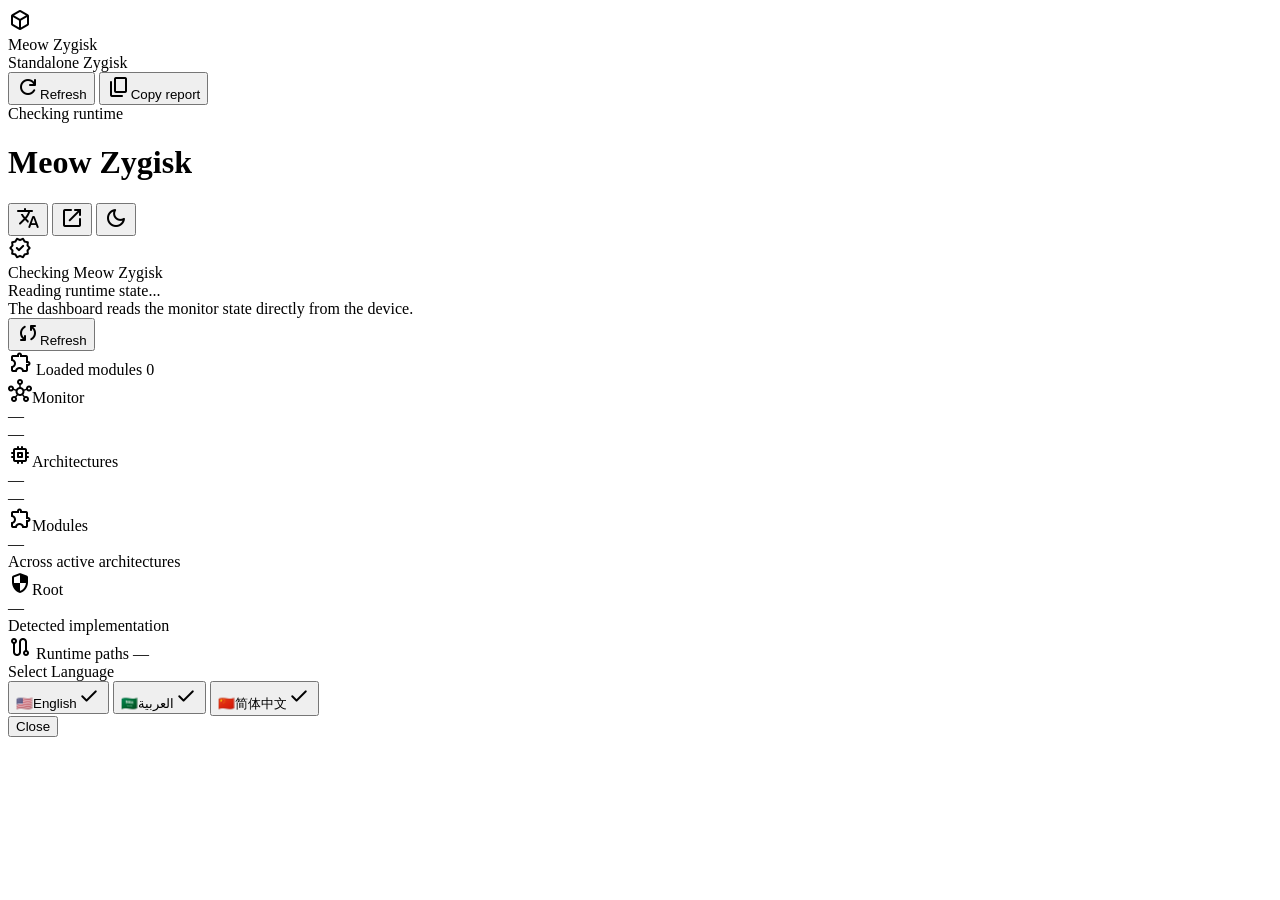
==== webroot/index.html @ f37df2a3 "Refactor index.html for improved structure and meta tags Refactored HTML structure and updated meta " ====
<!doctype html>
<html lang="en" dir="ltr">
<head>
  <meta charset="utf-8">
  <meta name="viewport" content="width=device-width,initial-scale=1,viewport-fit=cover">
  <meta name="theme-color" content="#0a0d14">
  <title>Meow Zygisk</title>
  <link rel="preconnect" href="https://fonts.googleapis.com">
  <link rel="preconnect" href="https://fonts.gstatic.com" crossorigin>
  <link href="https://fonts.googleapis.com/css2?family=Inter:wght@400;500;600;700&family=Material+Symbols+Rounded:opsz,wght,FILL,GRAD@20..48,400,0,0&family=Noto+Sans+SC:wght@400;500;600;700&family=Noto+Sans+Arabic:wght@400;500;600;700&display=swap" rel="stylesheet">
  <link rel="stylesheet" href="style.css">
</head>
<body>
  <div class="app-shell">
    <aside class="sidebar" aria-label="Navigation">
      <div class="brand">
        <div class="brand-mark"><span class="material-symbols-rounded">deployed_code</span></div>
        <div>
          <div class="brand-name">Meow Zygisk</div>
          <div class="brand-sub" id="brand-version">Standalone Zygisk</div>
        </div>
      </div>
      <div class="sidebar-bottom">
        <button class="side-action" id="refresh-btn"><span class="material-symbols-rounded">refresh</span><span data-i18n="refresh">Refresh</span></button>
        <button class="side-action" id="copy-report-btn"><span class="material-symbols-rounded">content_copy</span><span data-i18n="copyReport">Copy report</span></button>
        <div class="sidebar-meta"><span id="sidebar-status">Checking runtime</span></div>
      </div>
    </aside>
    <main class="main">
      <header class="topbar">
        <div><h1 id="page-title">Meow Zygisk</h1></div>
        <div class="top-actions">
          <button class="icon-btn" id="lang-btn" title="Language"><span class="material-symbols-rounded">translate</span></button>
          <button class="icon-btn" id="support-btn" title="Support"><span class="material-symbols-rounded">open_in_new</span></button>
          <button class="icon-btn" id="theme-btn" title="Toggle theme"><span class="material-symbols-rounded">dark_mode</span></button>
        </div>
      </header>
      <div class="hero" id="hero-card">
        <div class="hero-icon"><span class="material-symbols-rounded" id="hero-icon">verified</span></div>
        <div class="hero-copy">
          <div class="hero-label" id="hero-label">Checking Meow Zygisk</div>
          <div class="hero-title" id="hero-title">Reading runtime state...</div>
          <div class="hero-description" id="hero-description">The dashboard reads the monitor state directly from the device.</div>
        </div>
        <button class="hero-refresh" id="hero-refresh"><span class="material-symbols-rounded">sync</span><span data-i18n="refresh">Refresh</span></button>
      </div>
      <div class="section-header">
        <span class="material-symbols-rounded">extension</span>
        <span data-i18n="loadedModules">Loaded modules</span>
        <span id="module-total">0</span>
      </div>
      <section class="panel-card table-card"><div class="module-table" id="module-table"></div></section>
      <div class="metric-grid">
        <article class="metric-card accent-blue">
          <div class="metric-head"><span class="material-symbols-rounded">hub</span><span data-i18n="monitor">Monitor</span></div>
          <div class="metric-value" id="metric-monitor">—</div>
          <div class="metric-note" id="metric-monitor-note">—</div>
        </article>
        <article class="metric-card accent-green">
          <div class="metric-head"><span class="material-symbols-rounded">memory</span><span data-i18n="architectures">Architectures</span></div>
          <div class="metric-value" id="metric-arch">—</div>
          <div class="metric-note" id="metric-arch-note">—</div>
        </article>
        <article class="metric-card accent-purple">
          <div class="metric-head"><span class="material-symbols-rounded">extension</span><span data-i18n="modules">Modules</span></div>
          <div class="metric-value" id="metric-modules">—</div>
          <div class="metric-note" data-i18n="acrossActive">Across active architectures</div>
        </article>
        <article class="metric-card accent-amber">
          <div class="metric-head"><span class="material-symbols-rounded">security</span><span data-i18n="root">Root</span></div>
          <div class="metric-value small" id="metric-root">—</div>
          <div class="metric-note" data-i18n="detectedImpl">Detected implementation</div>
        </article>
      </div>
      <div class="section-header">
        <span class="material-symbols-rounded">route</span>
        <span data-i18n="runtimePaths">Runtime paths</span>
        <span id="runtime-count">—</span>
      </div>
      <div class="arch-grid" id="arch-grid"></div>
    </main>
  </div>
  <div class="lang-picker" id="lang-picker">
    <div class="lang-picker-backdrop"></div>
    <div class="lang-picker-sheet">
      <div class="lang-picker-title" data-i18n="selectLanguage">Select Language</div>
      <div class="lang-options">
        <button class="lang-option" data-lang="en"><span class="lang-flag">🇺🇸</span><span>English</span><span class="lang-check material-symbols-rounded">check</span></button>
        <button class="lang-option" data-lang="ar"><span class="lang-flag">🇸🇦</span><span>العربية</span><span class="lang-check material-symbols-rounded">check</span></button>
        <button class="lang-option" data-lang="zh"><span class="lang-flag">🇨🇳</span><span>简体中文</span><span class="lang-check material-symbols-rounded">check</span></button>
      </div>
      <button class="lang-picker-close" data-i18n="close">Close</button>
    </div>
  </div>
  <div class="toast" id="toast"></div>
  <script type="module" src="script.js"></script>
</body>
</html>
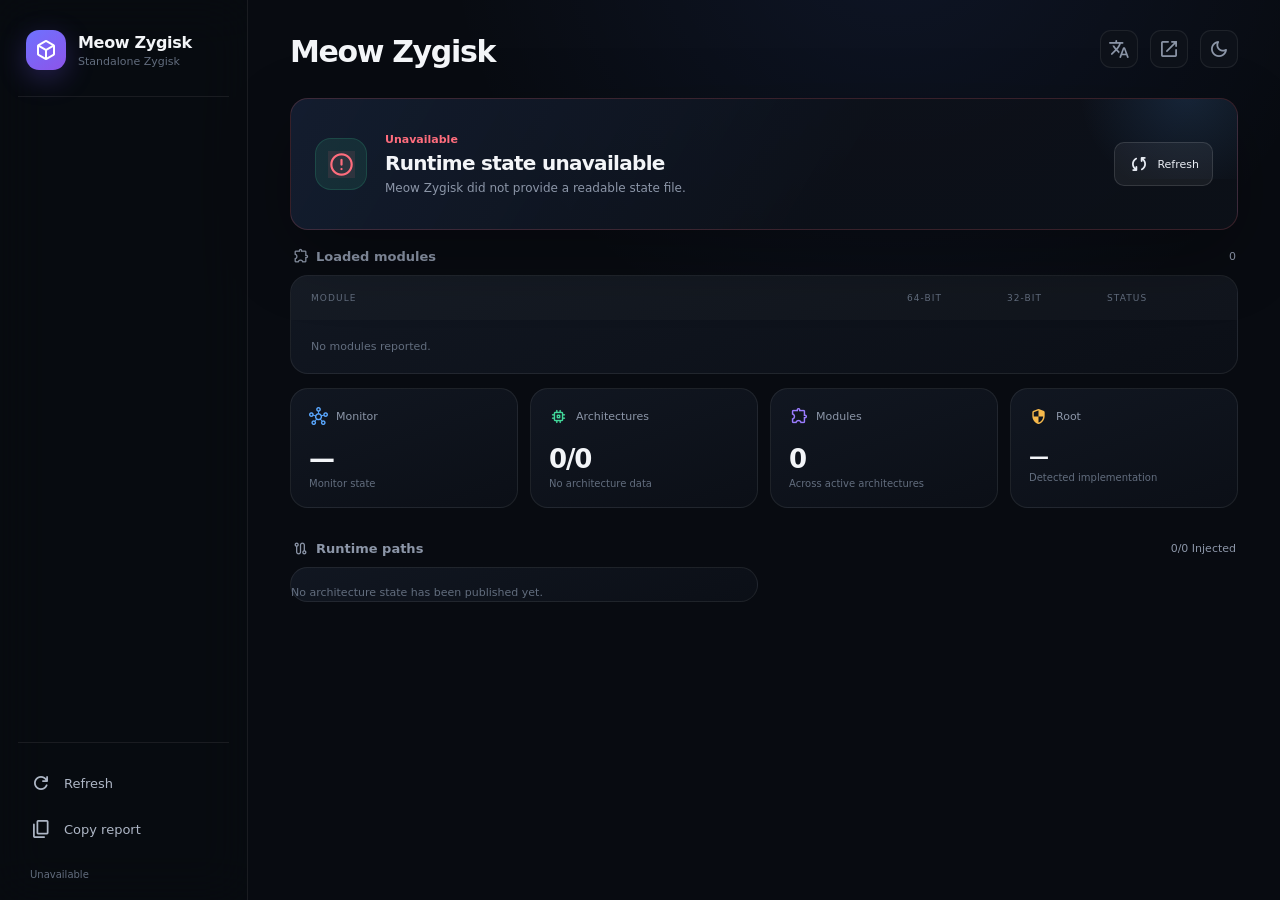
==== commit cbea8bd8: "Add translations" ====
--- a/webroot/index.html
+++ b/webroot/index.html
@@ -88,6 +88,7 @@
         <button class="lang-option" data-lang="en"><span class="lang-flag">🇺🇸</span><span>English</span><span class="lang-check material-symbols-rounded">check</span></button>
         <button class="lang-option" data-lang="ar"><span class="lang-flag">🇸🇦</span><span>العربية</span><span class="lang-check material-symbols-rounded">check</span></button>
         <button class="lang-option" data-lang="zh"><span class="lang-flag">🇨🇳</span><span>简体中文</span><span class="lang-check material-symbols-rounded">check</span></button>
+        <button class="lang-option" data-lang="ru"><span class="lang-flag">🇷🇺</span><span>русский</span><span class="lang-check material-symbols-rounded">check</span></button>
       </div>
       <button class="lang-picker-close" data-i18n="close">Close</button>
     </div>
--- a/webroot/style.css
+++ b/webroot/style.css
@@ -0,0 +1,999 @@
+:root {
+  --bg: #080b11;
+  --surface: #0d1119;
+  --surface-2: #111722;
+  --line: rgba(255,255,255,.075);
+  --line-strong: rgba(255,255,255,.12);
+  --text: #f3f5f8;
+  --text-secondary: #8c96a8;
+  --muted: #8c96a8;
+  --muted-2: #626d7e;
+  --blue: #5aa8ff;
+  --green: #42d99b;
+  --purple: #9b7cff;
+  --amber: #f5b84b;
+  --red: #ff6d7d;
+  --shadow: 0 24px 70px rgba(0,0,0,.28);
+  --radius: 18px;
+}
+
+[data-theme="light"] {
+  --bg: #f0f2f6;
+  --surface: #ffffff;
+  --surface-2: #f5f6fa;
+  --line: rgba(0,0,0,.08);
+  --line-strong: rgba(0,0,0,.14);
+  --text: #1a1d24;
+  --text-secondary: #5a6270;
+  --muted: #5a6270;
+  --muted-2: #8a92a0;
+  --blue: #2563eb;
+  --green: #16a34a;
+  --purple: #7c3aed;
+  --amber: #d97706;
+  --red: #dc2626;
+  --shadow: 0 24px 70px rgba(0,0,0,.1);
+}
+
+* {
+  box-sizing: border-box;
+}
+
+html {
+  min-height: 100%;
+  background: var(--bg);
+}
+
+body {
+  margin: 0;
+  min-height: 100vh;
+  background:
+    radial-gradient(
+      circle at 70% -10%,
+      rgba(79,126,255,.09),
+      transparent 34%
+    ),
+    var(--bg);
+  color: var(--text);
+  font-family:
+    Inter,
+    'Noto Sans SC',
+    'Noto Sans Arabic',
+    system-ui,
+    sans-serif;
+  -webkit-font-smoothing: antialiased;
+}
+
+[data-theme="light"] body {
+  background: var(--bg);
+}
+
+button {
+  font: inherit;
+}
+
+button:focus-visible {
+  outline: 2px solid var(--blue);
+  outline-offset: 2px;
+}
+
+.material-symbols-rounded {
+  font-family: 'Material Symbols Rounded';
+  font-weight: normal;
+  font-style: normal;
+  font-size: 22px;
+  line-height: 1;
+  letter-spacing: normal;
+  text-transform: none;
+  display: inline-block;
+  white-space: nowrap;
+  word-wrap: normal;
+  direction: ltr;
+  -webkit-font-feature-settings: 'liga';
+  -webkit-font-smoothing: antialiased;
+  font-feature-settings: 'liga';
+}
+
+.app-shell {
+  min-height: 100vh;
+}
+
+.sidebar {
+  position: fixed;
+  inset: 0 auto 0 0;
+  width: 248px;
+  padding: 28px 18px 18px;
+  border-right: 1px solid var(--line);
+  background: rgba(8,11,17,.82);
+  backdrop-filter: blur(24px);
+  display: flex;
+  flex-direction: column;
+  z-index: 20;
+  pointer-events: none;
+}
+
+[data-theme="light"] .sidebar {
+  background: rgba(255,255,255,.82);
+}
+
+.brand {
+  display: flex;
+  align-items: center;
+  gap: 12px;
+  padding: 2px 8px 26px;
+  border-bottom: 1px solid var(--line);
+  pointer-events: auto;
+}
+
+.brand-mark {
+  width: 40px;
+  height: 40px;
+  border-radius: 13px;
+  display: grid;
+  place-items: center;
+  background: linear-gradient(145deg,#6e72ff,#8d54e9);
+  box-shadow: 0 8px 28px rgba(116,93,255,.28);
+}
+
+.brand-mark span {
+  font-size: 24px;
+  color: #fff;
+}
+
+.brand-name {
+  font-size: 16px;
+  font-weight: 700;
+  letter-spacing: -.02em;
+}
+
+.brand-sub {
+  color: var(--muted-2);
+  font-size: 11px;
+  margin-top: 3px;
+}
+
+.sidebar-bottom {
+  margin-top: auto;
+  border-top: 1px solid var(--line);
+  padding-top: 16px;
+  pointer-events: auto;
+}
+
+.side-action {
+  border: 0;
+  background: transparent;
+  color: #aeb7c6;
+  display: flex;
+  align-items: center;
+  gap: 12px;
+  min-height: 44px;
+  padding: 0 12px;
+  border-radius: 12px;
+  cursor: pointer;
+  text-align: left;
+  transition: .18s ease;
+  width: 100%;
+  margin: 2px 0;
+}
+
+[dir="rtl"] .side-action {
+  text-align: right;
+  flex-direction: row-reverse;
+}
+
+.side-action span:nth-child(2) {
+  font-size: 13px;
+  font-weight: 500;
+}
+
+.side-action:hover {
+  color: var(--text);
+  background: rgba(255,255,255,.045);
+}
+
+.sidebar-meta {
+  display: flex;
+  align-items: center;
+  gap: 8px;
+  color: var(--muted-2);
+  font-size: 10px;
+  padding: 16px 12px 2px;
+}
+
+.main {
+  min-width: 0;
+  width: calc(100% - 248px);
+  max-width: 1500px;
+  margin-left: 248px;
+  margin-right: 0;
+  padding: 30px 42px 34px;
+}
+
+[dir="rtl"] .main {
+  margin-left: 0;
+  margin-right: 248px;
+}
+
+.topbar {
+  display: flex;
+  align-items: flex-end;
+  justify-content: space-between;
+  margin-bottom: 30px;
+  position: relative;
+  z-index: 21;
+}
+
+h1 {
+  margin: 0;
+  font-size: 30px;
+  letter-spacing: -.045em;
+  line-height: 1.1;
+}
+
+.top-actions {
+  display: flex;
+  align-items: center;
+  gap: 12px;
+  flex: 0 0 auto;
+  position: relative;
+  z-index: 22;
+}
+
+.icon-btn {
+  border: 1px solid var(--line);
+  color: var(--muted);
+  background: var(--surface);
+  display: grid;
+  place-items: center;
+  cursor: pointer;
+  width: 38px;
+  height: 38px;
+  border-radius: 11px;
+  position: relative;
+  z-index: 23;
+}
+
+.icon-btn:hover {
+  color: var(--text);
+  border-color: var(--line-strong);
+  background: var(--surface-2);
+}
+
+.hero {
+  min-height: 132px;
+  padding: 24px;
+  border: 1px solid rgba(90,168,255,.18);
+  border-radius: var(--radius);
+  background:
+    linear-gradient(
+      120deg,
+      rgba(33,51,83,.46),
+      rgba(13,17,25,.82) 58%
+    );
+  box-shadow: var(--shadow);
+  display: flex;
+  align-items: center;
+  gap: 18px;
+  position: relative;
+  overflow: hidden;
+}
+
+[data-theme="light"] .hero {
+  background:
+    linear-gradient(
+      120deg,
+      rgba(219,234,254,.7),
+      rgba(255,255,255,.9) 58%
+    );
+  border-color: rgba(37,99,235,.18);
+}
+
+.hero:after {
+  content: "";
+  position: absolute;
+  width: 280px;
+  height: 180px;
+  right: -90px;
+  top: -100px;
+  background:
+    radial-gradient(
+      circle,
+      rgba(90,168,255,.14),
+      transparent 65%
+    );
+  pointer-events: none;
+}
+
+[dir="rtl"] .hero:after {
+  right: auto;
+  left: -90px;
+}
+
+.hero-icon {
+  width: 52px;
+  height: 52px;
+  flex: 0 0 52px;
+  border-radius: 16px;
+  display: grid;
+  place-items: center;
+  background: rgba(66,217,155,.1);
+  color: var(--green);
+  border: 1px solid rgba(66,217,155,.16);
+}
+
+.hero-icon .material-symbols-rounded {
+  font-size: 27px;
+}
+
+.hero-copy {
+  min-width: 0;
+  position: relative;
+  z-index: 1;
+}
+
+.hero-label {
+  color: var(--green);
+  font-size: 11px;
+  font-weight: 700;
+  margin-bottom: 5px;
+}
+
+.hero-title {
+  font-size: 20px;
+  font-weight: 600;
+  letter-spacing: -.035em;
+}
+
+.hero-description {
+  color: var(--muted);
+  font-size: 12px;
+  margin-top: 6px;
+}
+
+.hero-refresh {
+  margin-left: auto;
+  flex: 0 0 auto;
+  position: relative;
+  z-index: 1;
+  border: 1px solid var(--line-strong);
+  background: rgba(255,255,255,.055);
+  color: #e9edf4;
+  border-radius: 10px;
+  padding: 10px 13px;
+  display: flex;
+  align-items: center;
+  gap: 7px;
+  cursor: pointer;
+  font-size: 11px;
+}
+
+[dir="rtl"] .hero-refresh {
+  margin-left: 0;
+  margin-right: auto;
+}
+
+[data-theme="light"] .hero-refresh {
+  color: var(--text);
+}
+
+.hero-refresh:hover {
+  background: rgba(255,255,255,.09);
+}
+
+.section-header {
+  display: flex;
+  align-items: center;
+  gap: 7px;
+  margin: 18px 0 10px;
+  padding: 0 2px;
+  color: var(--text-secondary);
+  font-size: 13px;
+  font-weight: 600;
+}
+
+.section-header > span:first-child {
+  font-size: 17px;
+}
+
+.section-header > span:last-child {
+  margin-left: auto;
+  font-size: 11px;
+  font-weight: 500;
+}
+
+[dir="rtl"] .section-header > span:last-child {
+  margin-left: 0;
+  margin-right: auto;
+}
+
+.metric-grid {
+  display: grid;
+  grid-template-columns: repeat(4,minmax(0,1fr));
+  gap: 12px;
+  margin: 14px 0 32px;
+}
+
+.metric-card,
+.arch-card,
+.panel-card {
+  border: 1px solid var(--line);
+  background:
+    linear-gradient(
+      160deg,
+      rgba(18,24,34,.94),
+      rgba(12,16,23,.94)
+    );
+  border-radius: var(--radius);
+}
+
+[data-theme="light"] .metric-card,
+[data-theme="light"] .arch-card,
+[data-theme="light"] .panel-card {
+  background: var(--surface);
+}
+
+.metric-card {
+  padding: 18px;
+  position: relative;
+  overflow: hidden;
+}
+
+.metric-head {
+  display: flex;
+  align-items: center;
+  gap: 8px;
+  color: var(--muted);
+  font-size: 11px;
+}
+
+.metric-head .material-symbols-rounded {
+  color: var(--accent);
+  font-size: 19px;
+}
+
+.metric-value {
+  margin-top: 18px;
+  font-size: 26px;
+  font-weight: 600;
+  letter-spacing: -.045em;
+}
+
+.metric-value.small {
+  font-size: 20px;
+}
+
+.metric-note {
+  margin-top: 4px;
+  color: var(--muted-2);
+  font-size: 10px;
+  white-space: nowrap;
+  overflow: hidden;
+  text-overflow: ellipsis;
+}
+
+.accent-blue {
+  --accent: var(--blue);
+}
+
+.accent-green {
+  --accent: var(--green);
+}
+
+.accent-purple {
+  --accent: var(--purple);
+}
+
+.accent-amber {
+  --accent: var(--amber);
+}
+
+.arch-grid {
+  display: grid;
+  grid-template-columns: repeat(2,minmax(0,1fr));
+  gap: 12px;
+}
+
+.arch-card {
+  padding: 20px;
+}
+
+.arch-head {
+  display: flex;
+  align-items: center;
+  gap: 11px;
+  padding-bottom: 15px;
+  border-bottom: 1px solid var(--line);
+}
+
+.arch-icon {
+  width: 34px;
+  height: 34px;
+  border-radius: 10px;
+  display: grid;
+  place-items: center;
+  background: rgba(90,168,255,.09);
+  color: var(--blue);
+}
+
+.arch-title {
+  font-size: 14px;
+  font-weight: 600;
+}
+
+.arch-sub {
+  color: var(--muted-2);
+  font-size: 10px;
+  margin-top: 3px;
+}
+
+.arch-state {
+  margin-left: auto;
+  display: flex;
+  align-items: center;
+  gap: 6px;
+  color: var(--green);
+  font-size: 10px;
+  font-weight: 600;
+}
+
+[dir="rtl"] .arch-state {
+  margin-left: 0;
+  margin-right: auto;
+}
+
+.arch-state.warning {
+  color: var(--amber);
+}
+
+.arch-state.error {
+  color: var(--red);
+}
+
+.arch-stats {
+  display: grid;
+  grid-template-columns: repeat(3,1fr);
+  margin-top: 18px;
+}
+
+.arch-stat {
+  padding: 0 12px;
+  border-right: 1px solid var(--line);
+  text-align: center;
+}
+
+[dir="rtl"] .arch-stat {
+  border-right: 0;
+  border-left: 1px solid var(--line);
+}
+
+.arch-stat:first-child {
+  padding-left: 0;
+}
+
+[dir="rtl"] .arch-stat:first-child {
+  padding-left: 12px;
+  padding-right: 0;
+}
+
+.arch-stat:last-child {
+  border-right: 0;
+  padding-right: 0;
+}
+
+[dir="rtl"] .arch-stat:last-child {
+  border-left: 0;
+  padding-right: 12px;
+  padding-left: 0;
+}
+
+.arch-stat-value {
+  font-size: 17px;
+  font-weight: 600;
+}
+
+.arch-stat-label {
+  color: var(--muted-2);
+  font-size: 9px;
+  margin-top: 4px;
+}
+
+.progress {
+  height: 4px;
+  border-radius: 99px;
+  background: #1b2230;
+  overflow: hidden;
+  margin-top: 20px;
+}
+
+[data-theme="light"] .progress {
+  background: #e2e8f0;
+}
+
+.progress > i {
+  display: block;
+  height: 100%;
+  width: 0;
+  border-radius: inherit;
+  background: var(--green);
+  transition: width .3s ease;
+}
+
+.arch-foot {
+  display: flex;
+  justify-content: space-between;
+  gap: 12px;
+  margin-top: 11px;
+  color: var(--muted-2);
+  font-size: 9px;
+}
+
+.table-card {
+  padding: 0;
+  overflow: hidden;
+}
+
+.module-table {
+  width: 100%;
+}
+
+.table-row {
+  display: grid;
+  grid-template-columns:
+    minmax(220px,1.5fr)
+    100px
+    100px
+    110px;
+  align-items: center;
+  min-height: 64px;
+  padding: 0 20px;
+  border-top: 1px solid var(--line);
+}
+
+.table-row:first-child {
+  border-top: 0;
+}
+
+.table-head {
+  min-height: 44px;
+  color: var(--muted-2);
+  font-size: 9px;
+  text-transform: uppercase;
+  letter-spacing: .12em;
+  background: rgba(255,255,255,.02);
+}
+
+.table-module {
+  display: flex;
+  align-items: center;
+  gap: 10px;
+  min-width: 0;
+}
+
+[dir="rtl"] .table-module {
+  flex-direction: row-reverse;
+}
+
+.table-module strong {
+  font-size: 11px;
+  white-space: nowrap;
+  overflow: hidden;
+  text-overflow: ellipsis;
+}
+
+.table-module small {
+  display: block;
+  color: var(--muted-2);
+  font-size: 9px;
+  margin-top: 3px;
+}
+
+.pill {
+  display: inline-flex;
+  align-items: center;
+  gap: 5px;
+  width: max-content;
+  border-radius: 999px;
+  padding: 5px 8px;
+  font-size: 9px;
+  border: 1px solid var(--line);
+  color: var(--muted);
+}
+
+[dir="rtl"] .pill {
+  flex-direction: row-reverse;
+}
+
+.pill.ok {
+  color: var(--green);
+  background: rgba(66,217,155,.06);
+  border-color: rgba(66,217,155,.12);
+}
+
+.empty {
+  color: var(--muted-2);
+  font-size: 11px;
+  padding: 18px 0 2px;
+}
+
+.lang-picker {
+  position: fixed;
+  inset: 0;
+  z-index: 100;
+  display: none;
+  align-items: flex-end;
+  justify-content: center;
+}
+
+.lang-picker.show {
+  display: flex;
+}
+
+.lang-picker-backdrop {
+  position: absolute;
+  inset: 0;
+  background: rgba(0,0,0,.5);
+  backdrop-filter: blur(4px);
+}
+
+.lang-picker-sheet {
+  position: relative;
+  background: var(--surface);
+  border: 1px solid var(--line);
+  border-radius: 20px 20px 0 0;
+  width: 100%;
+  max-width: 420px;
+  padding: 20px 0 24px;
+  animation: slideUp .25s ease;
+}
+
+.lang-picker-title {
+  text-align: center;
+  font-size: 16px;
+  font-weight: 600;
+  padding: 0 20px 16px;
+  border-bottom: 1px solid var(--line);
+}
+
+.lang-options {
+  padding: 8px 16px;
+}
+
+.lang-option {
+  width: 100%;
+  display: flex;
+  align-items: center;
+  gap: 12px;
+  padding: 14px 16px;
+  border: 0;
+  background: transparent;
+  color: var(--text);
+  border-radius: 12px;
+  cursor: pointer;
+  font-size: 14px;
+  transition: .15s;
+}
+
+[dir="rtl"] .lang-option {
+  flex-direction: row-reverse;
+  text-align: right;
+}
+
+.lang-option:hover {
+  background: var(--surface-2);
+}
+
+.lang-option.active {
+  background: rgba(90,168,255,.1);
+}
+
+.lang-flag {
+  font-size: 20px;
+}
+
+.lang-check {
+  margin-left: auto;
+  opacity: 0;
+  color: var(--blue);
+  font-size: 18px;
+}
+
+[dir="rtl"] .lang-check {
+  margin-left: 0;
+  margin-right: auto;
+}
+
+.lang-option.active .lang-check {
+  opacity: 1;
+}
+
+.lang-picker-close {
+  width: calc(100% - 32px);
+  margin: 8px 16px 0;
+  padding: 14px;
+  border: 1px solid var(--line);
+  background: var(--surface-2);
+  color: var(--text);
+  border-radius: 12px;
+  font-size: 14px;
+  font-weight: 500;
+  cursor: pointer;
+}
+
+.lang-picker-close:hover {
+  background: var(--line);
+}
+
+.toast {
+  position: fixed;
+  left: 50%;
+  bottom: 24px;
+  transform: translate(-50%,20px);
+  opacity: 0;
+  pointer-events: none;
+  background: #151b25;
+  border: 1px solid var(--line-strong);
+  color: #e9edf4;
+  padding: 10px 14px;
+  border-radius: 10px;
+  font-size: 11px;
+  box-shadow: var(--shadow);
+  transition: .2s ease;
+  z-index: 50;
+}
+
+[dir="rtl"] .toast {
+  left: auto;
+  right: 50%;
+  transform: translate(50%,20px);
+}
+
+[dir="rtl"] .toast.show {
+  transform: translate(50%,0);
+}
+
+[data-theme="light"] .toast {
+  background: #fff;
+  color: var(--text);
+}
+
+.toast.show {
+  opacity: 1;
+  transform: translate(-50%,0);
+}
+
+@keyframes slideUp {
+  from {
+    transform: translateY(100%);
+  }
+
+  to {
+    transform: translateY(0);
+  }
+}
+
+@media (max-width:1050px) {
+  .main {
+    width: calc(100% - 248px);
+    margin-left: 248px;
+    margin-right: 0;
+    padding: 26px 28px 32px;
+  }
+
+  [dir="rtl"] .main {
+    margin-left: 0;
+    margin-right: 248px;
+  }
+
+  .metric-grid {
+    grid-template-columns: repeat(2,1fr);
+  }
+
+  .arch-grid {
+    grid-template-columns: 1fr;
+  }
+}
+
+@media (max-width:760px) {
+  .app-shell {
+    display: block;
+  }
+
+  .sidebar {
+    position: fixed;
+    inset: auto 0 0;
+    width: 100%;
+    height: 66px;
+    padding: 7px 8px calc(7px + env(safe-area-inset-bottom));
+    border-right: 0;
+    border-top: 1px solid var(--line);
+    flex-direction: row;
+    background: rgba(8,11,17,.92);
+  }
+
+  [dir="rtl"] .sidebar {
+    border-right: 0;
+    border-left: 0;
+    border-top: 1px solid var(--line);
+  }
+
+  [data-theme="light"] .sidebar {
+    background: rgba(255,255,255,.92);
+  }
+
+  .brand,
+  .sidebar-bottom .side-action,
+  .sidebar-meta {
+    display: none;
+  }
+
+  .main {
+    width: 100%;
+    margin-left: 0;
+    margin-right: 0;
+    padding: 22px 16px 88px;
+  }
+
+  [dir="rtl"] .main {
+    margin-left: 0;
+    margin-right: 0;
+    padding: 22px 16px 88px;
+  }
+
+  .topbar {
+    margin-bottom: 22px;
+  }
+
+  h1 {
+    font-size: 25px;
+  }
+
+  .top-actions {
+    gap: 8px;
+  }
+
+  .icon-btn {
+    width: 36px;
+    height: 36px;
+  }
+
+  .hero {
+    padding: 18px;
+    align-items: flex-start;
+  }
+
+  .hero-refresh {
+    display: none;
+  }
+
+  .hero-title {
+    font-size: 17px;
+  }
+
+  .metric-grid {
+    gap: 8px;
+    margin-bottom: 26px;
+  }
+
+  .metric-card {
+    padding: 14px;
+  }
+
+  .metric-value {
+    margin-top: 14px;
+    font-size: 21px;
+  }
+
+  .table-row {
+    grid-template-columns:
+      minmax(0,1fr)
+      55px
+      55px
+      80px;
+    padding: 0 12px;
+  }
+
+  .table-row > div:nth-child(2),
+  .table-row > div:nth-child(3) {
+    text-align: center;
+  }
+}
